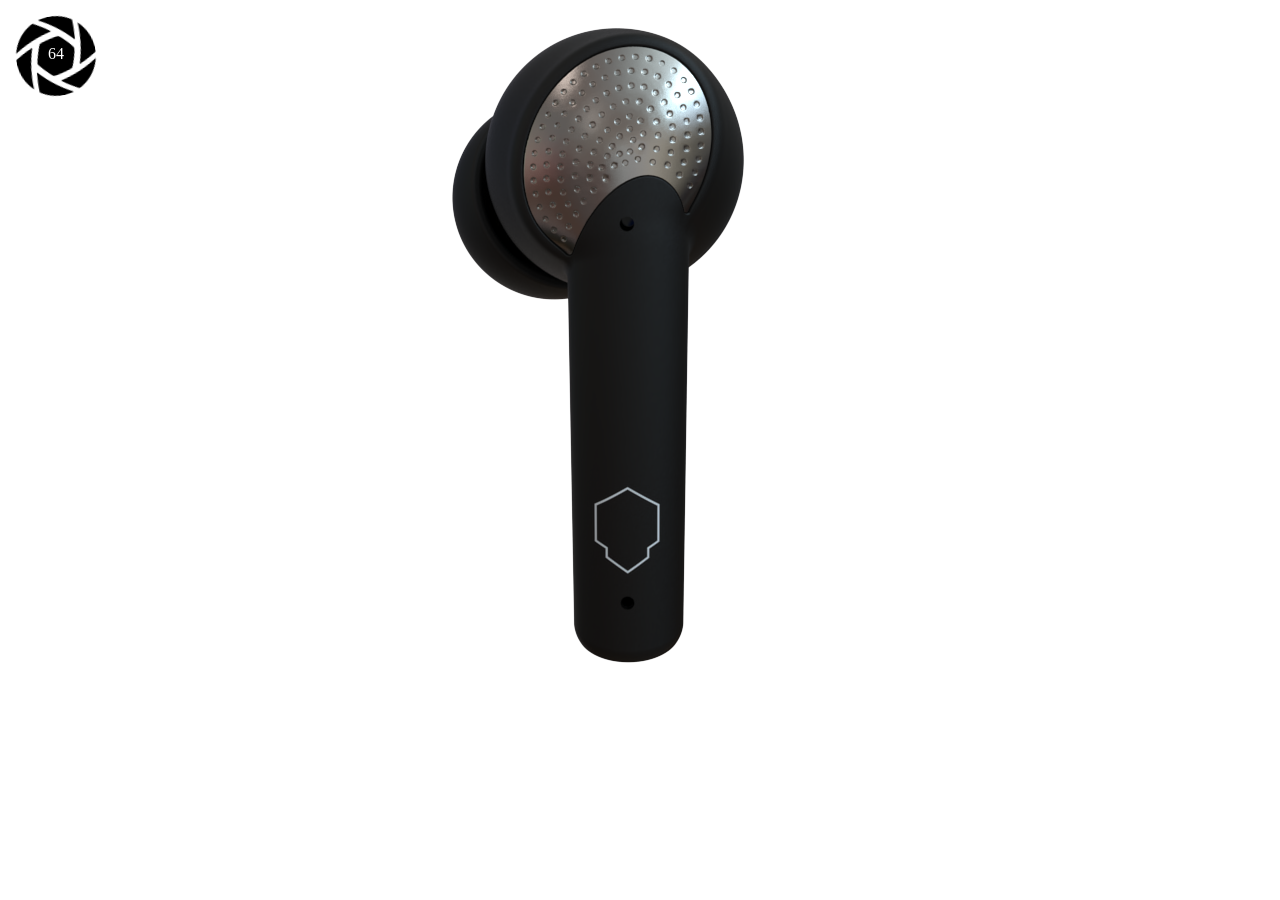
==== earbud_logo.html @ 9ea76708 "keyshot" ====
<!--
  KeyShotXR
  (c) Copyright 2012-2017 Luxion ApS - All Rights Reserved.
-->

<!DOCTYPE html>
<html xmlns='http://www.w3.org/1999/xhtml'>
  <head>
    <meta http-equiv="X-UA-Compatible" content="IE=Edge"/>
    <meta http-equiv="Content-Type" content="text/html; charset=utf-8"/>
    <meta name="viewport" content="width=device-width, initial-scale=1, maximum-scale=1">
    <title>KeyShotXR</title>
    <style type="text/css">
      body { -ms-touch-action: none; }
    </style>
    <script type="text/javascript" src="earbud_logo/files/KeyShotXR.js"></script>
    <script type="text/javascript">
      var keyshotXR;

      function initKeyShotXR() {
        var nameOfDiv = "KeyShotXR";
        var folderName = "earbud_logo";
        var viewPortWidth = 1280;
        var viewPortHeight = 720;
        var backgroundColor = "#FFFFFF";
        var uCount = 90;
        var vCount = 1;
        var uWrap = true;
        var vWrap = false;
        var uMouseSensitivity = -0.05;
        var vMouseSensitivity = 0.05;
        var uStartIndex = 89;
        var vStartIndex = 0;
        var minZoom = 1;
        var maxZoom = 1;
        var rotationDamping = 0.96;
        var downScaleToBrowser = true;
        var addDownScaleGUIButton = false;
        var downloadOnInteraction = false;
        var imageExtension = "png";
        var showLoading = true;
        var loadingIcon = "ks_logo.png"; // Set to empty string for default icon.
        var allowFullscreen = true; // Double-click in desktop browsers for fullscreen.
        var uReverse = false;
        var vReverse = false;
        var hotspots = {};
        var isIBooksWidget = false;
        
        keyshotXR = new keyshotXR(nameOfDiv,folderName,viewPortWidth,viewPortHeight,backgroundColor,uCount,vCount,uWrap,vWrap,uMouseSensitivity,vMouseSensitivity,uStartIndex,vStartIndex,minZoom,maxZoom,rotationDamping,downScaleToBrowser,addDownScaleGUIButton,downloadOnInteraction,imageExtension,showLoading,loadingIcon,allowFullscreen,uReverse,vReverse,hotspots,isIBooksWidget);
      }

      window.onload = initKeyShotXR;
    </script>
  </head>
  <body oncontextmenu="return false;">
    <div id="KeyShotXR"></div>
  </body>
</html>
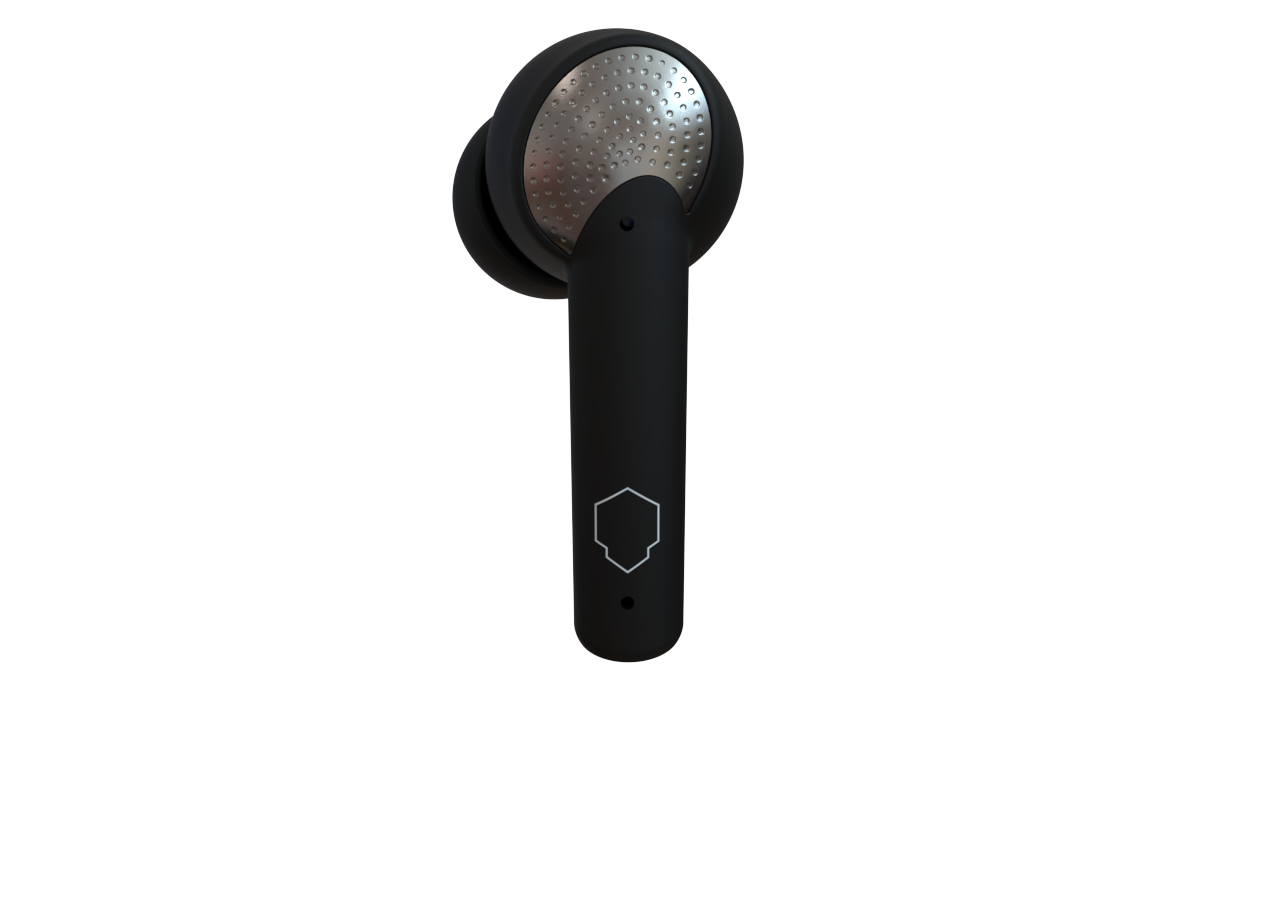
==== commit c04f880e: "changes" ====
--- a/earbud_logo.html
+++ b/earbud_logo.html
@@ -23,13 +23,13 @@
         var viewPortWidth = 1280;
         var viewPortHeight = 720;
         var backgroundColor = "#FFFFFF";
-        var uCount = 90;
+        var uCount = 70;
         var vCount = 1;
         var uWrap = true;
         var vWrap = false;
         var uMouseSensitivity = -0.05;
         var vMouseSensitivity = 0.05;
-        var uStartIndex = 89;
+        var uStartIndex = 69;
         var vStartIndex = 0;
         var minZoom = 1;
         var maxZoom = 1;
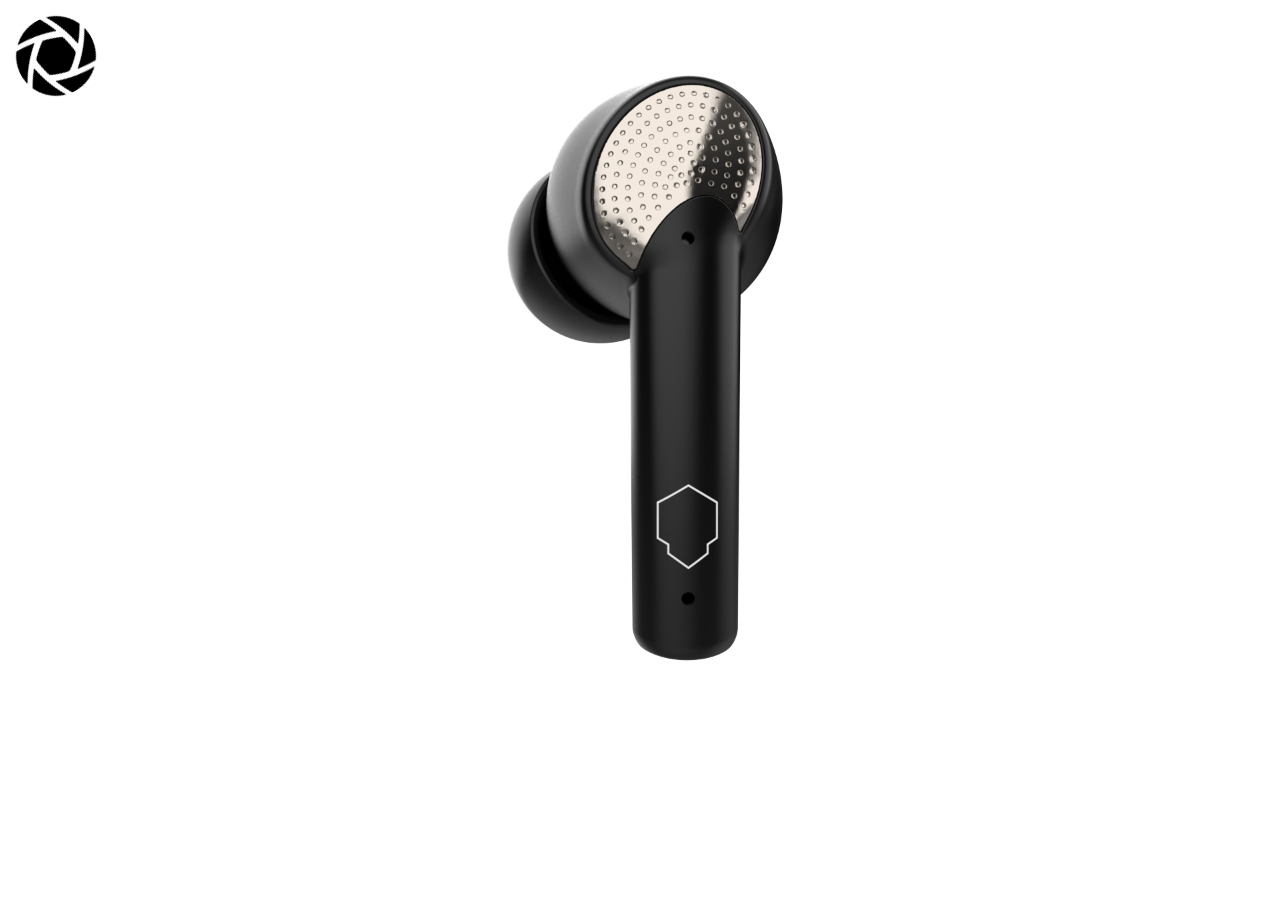
==== commit 1197d59a: "earbud" ====
--- a/earbud_logo.html
+++ b/earbud_logo.html
@@ -20,8 +20,8 @@
       function initKeyShotXR() {
         var nameOfDiv = "KeyShotXR";
         var folderName = "earbud_logo";
-        var viewPortWidth = 1280;
-        var viewPortHeight = 720;
+        var viewPortWidth = 1920;
+        var viewPortHeight = 1080;
         var backgroundColor = "#FFFFFF";
         var uCount = 70;
         var vCount = 1;
